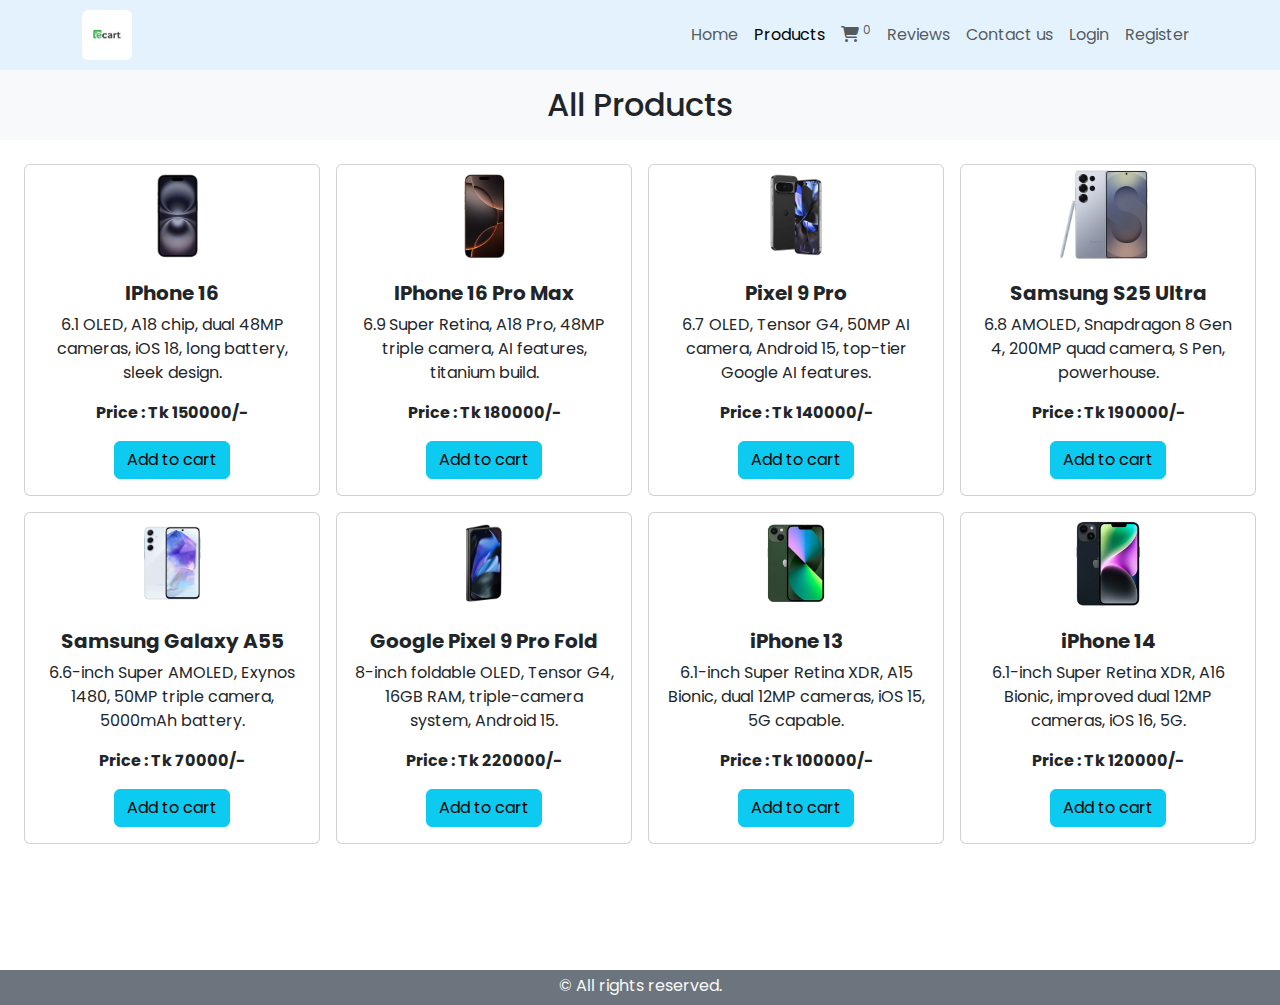
==== index.html @ e9e495c3 "first commit" ====
<!doctype html>
<html lang="en">
  <head>
    <meta charset="utf-8">
    <meta name="viewport" content="width=device-width, initial-scale=1">
    <title>Products</title>
    <link rel="icon" type="image/webp" href="./images/title/shoppingbag.webp">
    <!-- bootstrap link -->
    <link href="https://cdn.jsdelivr.net/npm/bootstrap@5.3.3/dist/css/bootstrap.min.css" rel="stylesheet" integrity="sha384-QWTKZyjpPEjISv5WaRU9OFeRpok6YctnYmDr5pNlyT2bRjXh0JMhjY6hW+ALEwIH" crossorigin="anonymous">
    <!-- font awesome link  -->
    <link rel="stylesheet" href="https://cdnjs.cloudflare.com/ajax/libs/font-awesome/6.7.2/css/all.min.css" integrity="sha512-Evv84Mr4kqVGRNSgIGL/F/aIDqQb7xQ2vcrdIwxfjThSH8CSR7PBEakCr51Ck+w+/U6swU2Im1vVX0SVk9ABhg==" crossorigin="anonymous" referrerpolicy="no-referrer" />
    <!-- font link -->
    <link rel="preconnect" href="https://fonts.googleapis.com">
    <link rel="preconnect" href="https://fonts.gstatic.com" crossorigin>
    <link href="https://fonts.googleapis.com/css2?family=Poppins&display=swap" rel="stylesheet">
    <!-- custom css link  -->
     <link rel="stylesheet" href="./style.css">
  </head>
  <body id="product_page">
    
    <header>
        <nav class="navbar navbar-expand-md"  style="background-color: #e3f2fd; height: 70px;">
            <div class="container">
              <a class="navbar-brand" href="#"><img class="img-fluid rounded logo" src="./images/logo.jpg" alt="logo"></a>
              <button class="navbar-toggler" type="button" data-bs-toggle="collapse" data-bs-target="#navbarNav" aria-controls="navbarNav" aria-expanded="false" aria-label="Toggle navigation">
                <span class="navbar-toggler-icon"></span>
              </button>
              <div class="collapse navbar-collapse" id="navbarNav">
                <ul class="navbar-nav ms-auto">
                  <li class="nav-item">
                    <a class="nav-link" aria-current="page" href="#">Home</a>
                  </li>
                  <li class="nav-item">
                    <a class="nav-link active" href="#">Products</a>
                  </li>
                  <li class="nav-item">
                    <a class="nav-link" href="./cart.html" id="cart_icon"><i class="fa-solid fa-cart-shopping"></i>
                    <sup id="cart_item_cnt">0</sup>
                    </a>
                  </li>
                  <li class="nav-item">
                    <a class="nav-link" href="#">Reviews</a>
                  </li>
                  <li class="nav-item">
                    <a class="nav-link" href="#">Contact us</a>
                  </li>
                  <li class="nav-item">
                    <a class="nav-link" href="#">Login</a>
                  </li>
                  <li class="nav-item">
                    <a class="nav-link" href="#">Register</a>
                  </li>
                </ul>
              </div>
            </div>
          </nav>
    </header>

    <main>
      
        <section id="products">
            <div class="container-fluid min-vh-100">
                <div class="row text-center bg-light py-3" style="height: 70px;">
                    <h2 class="m-0">All Products</h2>
                </div>
                <div class="row px-3 d-none" id="alert">
                  <div class="col-12">
                    <div class="alert text-center m-0 p-2"  role="alert">
                      <!--message-->
                    </div>
                  </div>
                </div>
                <div class="row p-3" id="product_row">
                  <!--data-->
                </div>
            </div>
        </section>
        
        <section id="cart">
          <div class="p-2 fw-bolder text-center d-md-none d-xxl-block" style="background-color: #e3f2fd; height: 35px;">
            <a class="nav-link" href="./cart.html" id="cart_icon_btm"><i class="fa-solid fa-cart-shopping"></i>
              <sup id="cart_item_cnt_btm">0</sup>
          </div>
        </section>
    </main>

    <footer>
        <div class="container-fluid bg-secondary" style="height: 35px;">
            <div class="row text-light text-center">
                <p class="m-0 pt-1">&copy All rights reserved.</p>
            </div>
        </div>
    </footer>



    <script src="https://cdn.jsdelivr.net/npm/bootstrap@5.3.3/dist/js/bootstrap.bundle.min.js" integrity="sha384-YvpcrYf0tY3lHB60NNkmXc5s9fDVZLESaAA55NDzOxhy9GkcIdslK1eN7N6jIeHz" crossorigin="anonymous"></script>
    <!-- custom js link -->
     <script src="./script.js"></script>
  </body>
</html>
---- style.css ----
body {
    font-family: "poppins",sans-serif;
}

.logo {
    height: 50px;
    width: 50px;
}


.card img {
    width: 100%;  
    height: 100px; 
    object-fit: scale-down; 
}

td img {
    width: 100%;
    height: 30px;
    object-fit: scale-down;
}
#cart {
    position: sticky;
    bottom: 0;
    background-color: #e3f2fd;
    z-index: 1050;
}

#alert {
    position: sticky;
    top: 0;
    z-index: 1050;
}
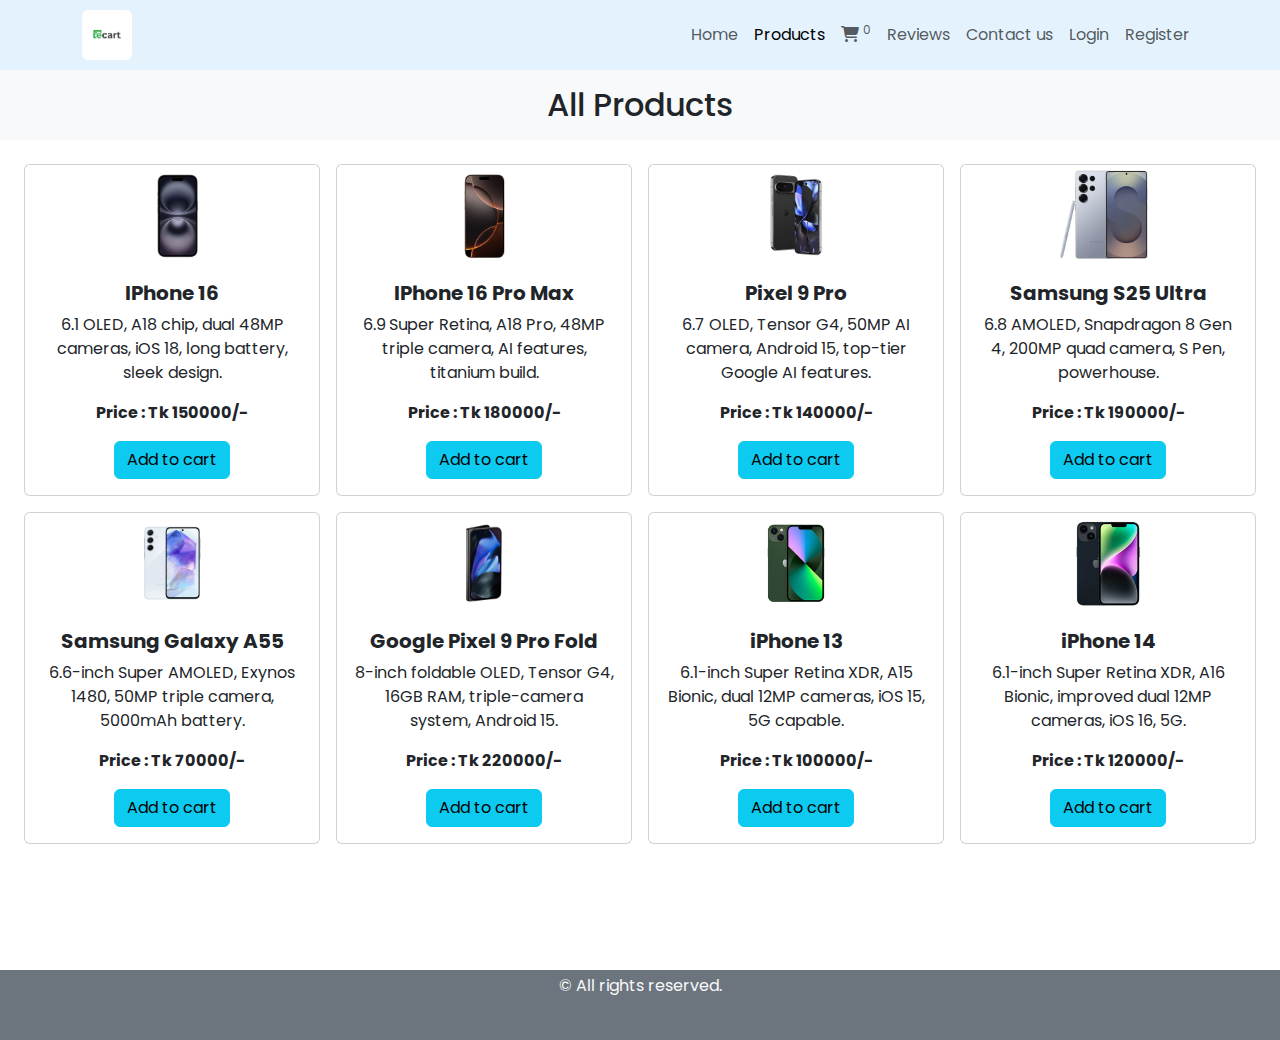
==== commit 11f1d23f: "second commit" ====
--- a/index.html
+++ b/index.html
@@ -85,7 +85,7 @@
     </main>
 
     <footer>
-        <div class="container-fluid bg-secondary" style="height: 35px;">
+        <div class="container-fluid bg-secondary" style="height: 70px;">
             <div class="row text-light text-center">
                 <p class="m-0 pt-1">&copy All rights reserved.</p>
             </div>
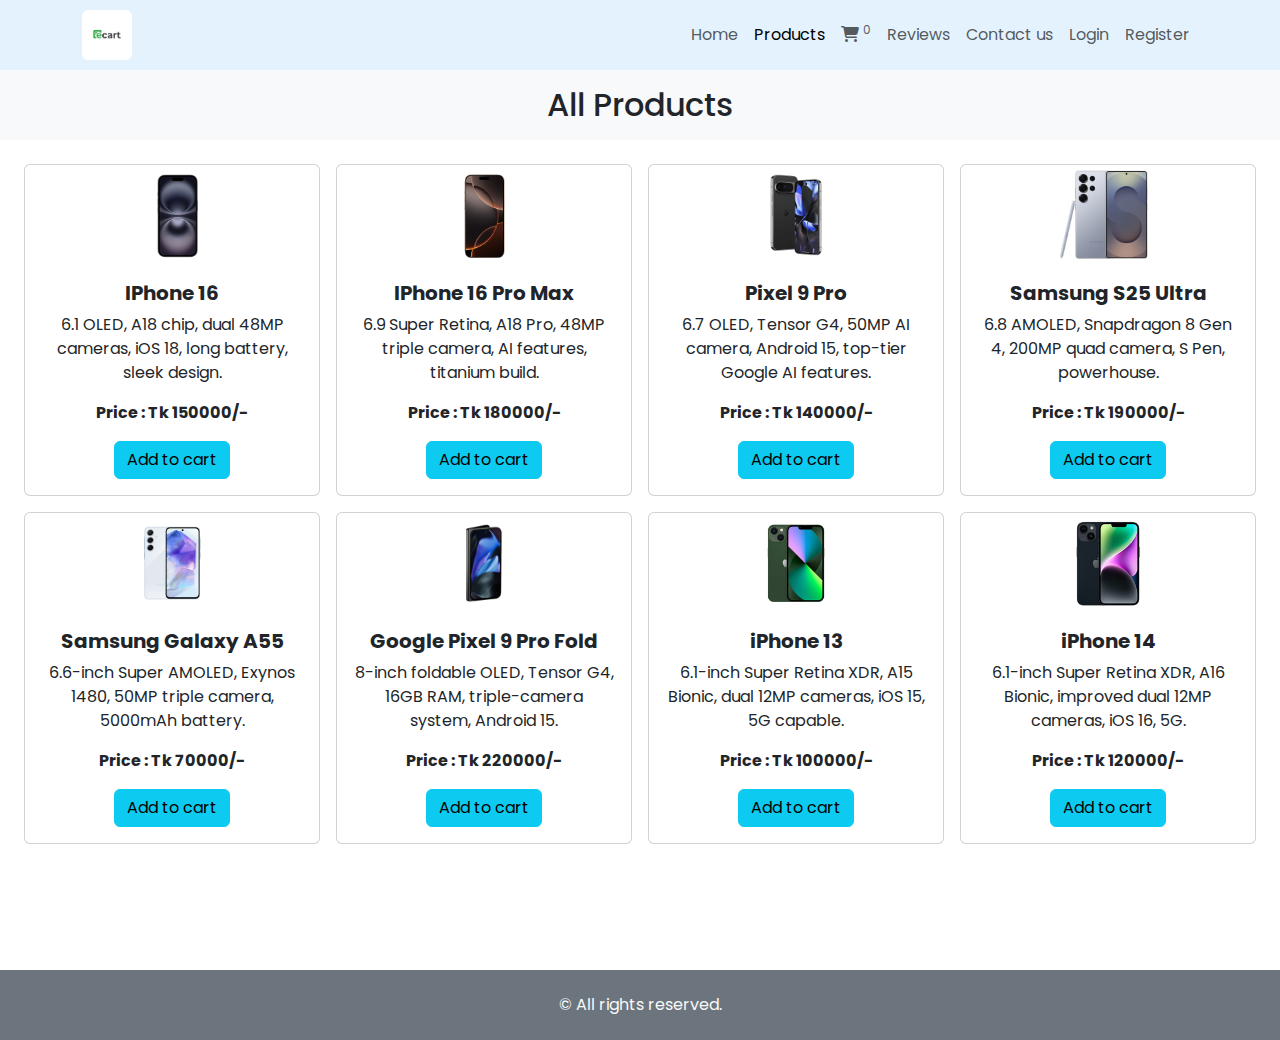
==== commit 0f90d56c: "footer change" ====
--- a/index.html
+++ b/index.html
@@ -85,12 +85,12 @@
     </main>
 
     <footer>
-        <div class="container-fluid bg-secondary" style="height: 70px;">
-            <div class="row text-light text-center">
-                <p class="m-0 pt-1">&copy All rights reserved.</p>
-            </div>
-        </div>
-    </footer>
+      <div class="container-fluid bg-secondary" style="height: 70px;">
+          <div class="row text-light text-center d-flex justify-content-center align-items-center" style="height: 100%;">
+              <p class="m-0">&copy All rights reserved.</p>
+          </div>
+      </div>
+  </footer>
 
 
 
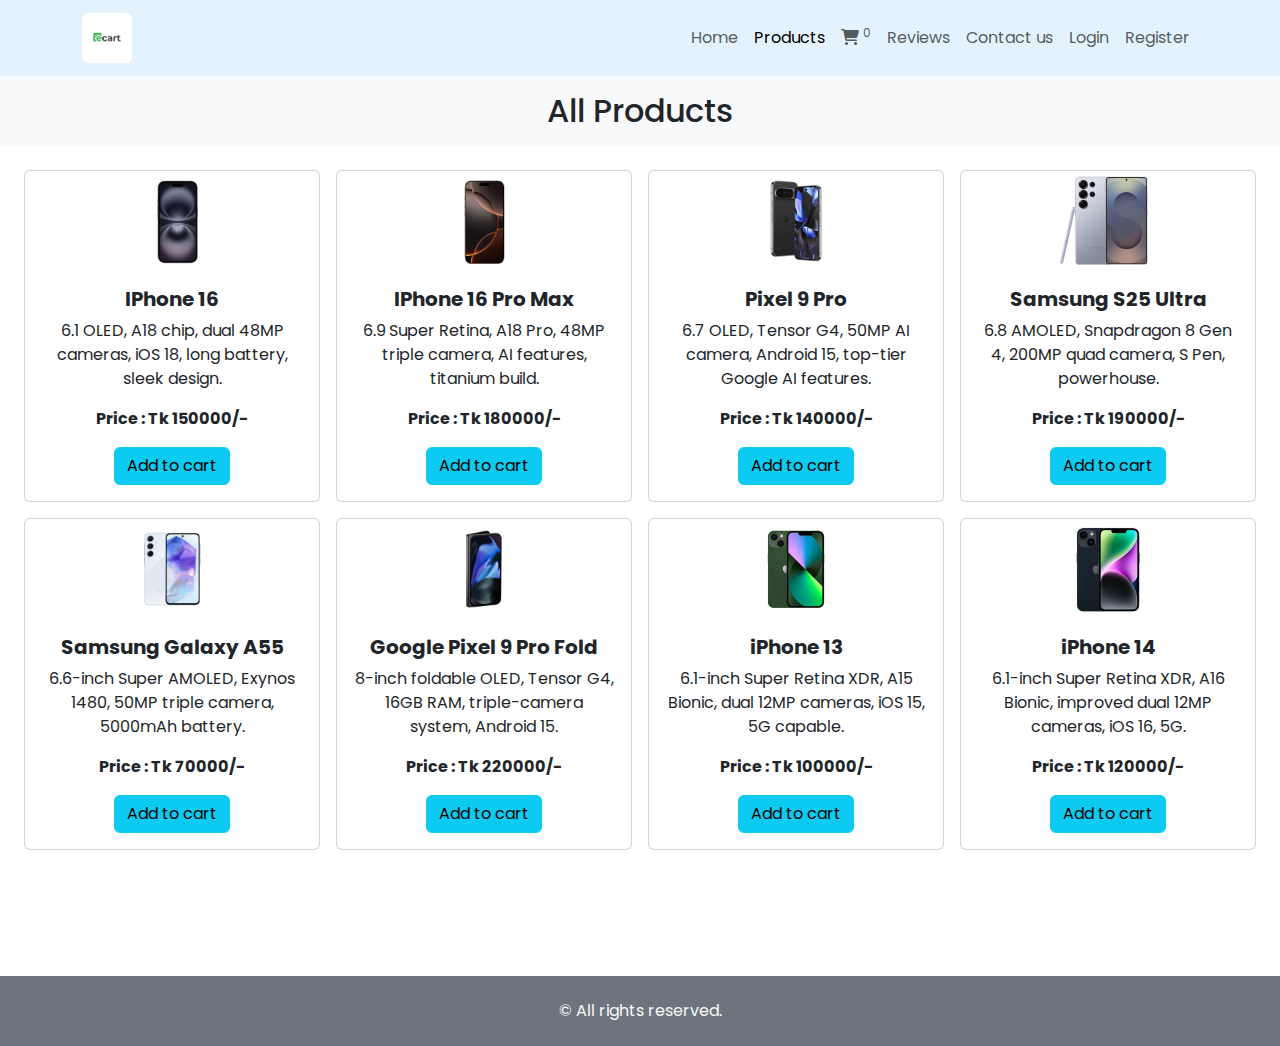
==== commit 93bc944a: "final" ====
--- a/index.html
+++ b/index.html
@@ -19,7 +19,7 @@
   <body id="product_page">
     
     <header>
-        <nav class="navbar navbar-expand-md"  style="background-color: #e3f2fd; height: 70px;">
+        <nav class="navbar navbar-expand-md"  style="background-color: #e3f2fd;">
             <div class="container">
               <a class="navbar-brand" href="#"><img class="img-fluid rounded logo" src="./images/logo.jpg" alt="logo"></a>
               <button class="navbar-toggler" type="button" data-bs-toggle="collapse" data-bs-target="#navbarNav" aria-controls="navbarNav" aria-expanded="false" aria-label="Toggle navigation">
@@ -34,7 +34,7 @@
                     <a class="nav-link active" href="#">Products</a>
                   </li>
                   <li class="nav-item">
-                    <a class="nav-link" href="./cart.html" id="cart_icon"><i class="fa-solid fa-cart-shopping"></i>
+                    <a class="nav-link" href="./cart.html" id="cart_icon"><i class="fa-solid fa-cart-shopping fa-1x"></i>
                     <sup id="cart_item_cnt">0</sup>
                     </a>
                   </li>
@@ -77,8 +77,8 @@
         </section>
         
         <section id="cart">
-          <div class="p-2 fw-bolder text-center d-md-none d-xxl-block" style="background-color: #e3f2fd; height: 35px;">
-            <a class="nav-link" href="./cart.html" id="cart_icon_btm"><i class="fa-solid fa-cart-shopping"></i>
+          <div class="p-2 fw-bolder text-center d-md-none d-xxl-block" style="background-color: #e3f2fd;">
+            <a class="nav-link" href="./cart.html" id="cart_icon_btm"><i class="fa-solid fa-cart-shopping fa-1x"></i>
               <sup id="cart_item_cnt_btm">0</sup>
           </div>
         </section>
